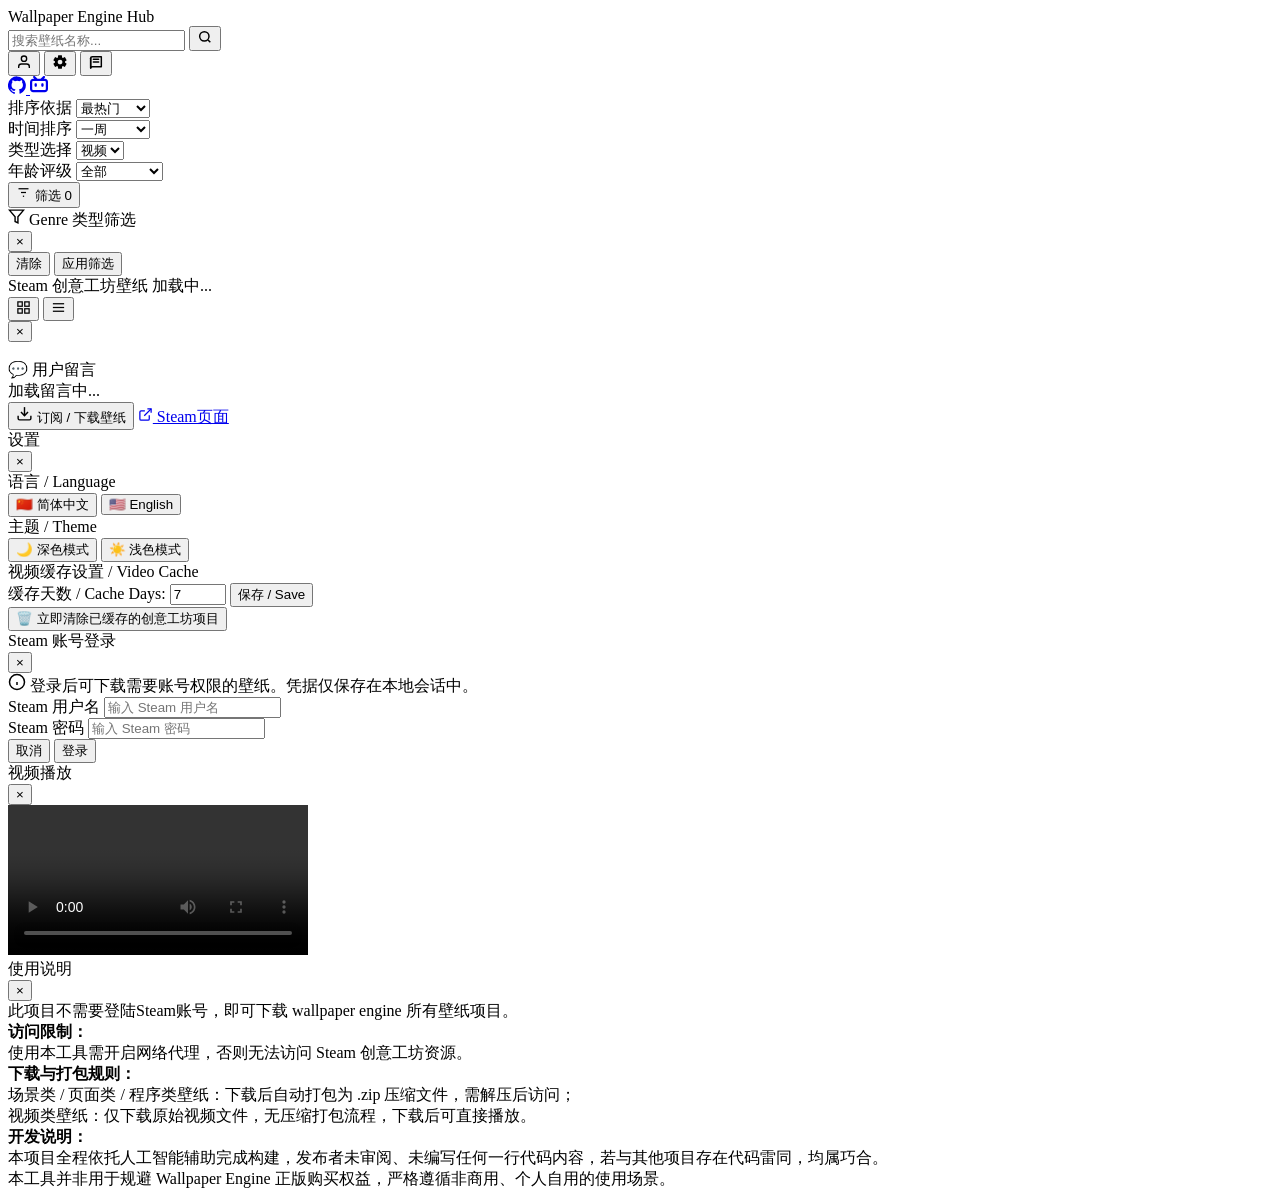
==== public/index.html @ 6db98c2f "更新个性化功能[在线播放视频、网页登录Steam、自动/手动清理缓存...]" ====
<!DOCTYPE html>
<html lang="zh-CN">
<head>
<meta charset="UTF-8">
<meta name="viewport" content="width=device-width, initial-scale=1.0">
<title>WE · Steam 壁纸工坊</title>
<link rel="stylesheet" href="/assets/css/app.css">
</head>
<body>

<header class="header">
  <div class="logo">Wallpaper Engine <span>Hub</span></div>
  <div class="search-wrap">
    <input class="search-input" type="text" id="searchInput" placeholder="搜索壁纸名称..." autocomplete="off">
    <button class="search-btn" id="searchBtn" title="搜索" aria-label="搜索">
      <svg width="16" height="16" viewBox="0 0 24 24" fill="none" stroke="currentColor" stroke-width="2.2" aria-hidden="true"><circle cx="11" cy="11" r="7"/><path d="M20 20l-3.5-3.5"/></svg>
    </button>
  </div>
  <div class="header-actions">
    <div class="actions-main">
      <button class="head-login-btn" id="loginBtn" title="Steam 登录" aria-label="Steam 登录">
        <svg width="16" height="16" viewBox="0 0 24 24" fill="none" stroke="currentColor" stroke-width="2" aria-hidden="true"><path d="M20 21v-2a4 4 0 0 0-4-4H8a4 4 0 0 0-4 4v2"/><circle cx="12" cy="7" r="4"/></svg>
      </button>
      <button class="head-settings-btn" id="settingsBtn" title="设置" aria-label="设置">
        <svg xmlns="http://www.w3.org/2000/svg" width="16" height="16" viewBox="0 0 24 24" aria-hidden="true"><path fill="currentColor" d="m9.25 22l-.4-3.2q-.325-.125-.612-.3t-.563-.375L4.7 19.375l-2.75-4.75l2.575-1.95Q4.5 12.5 4.5 12.338v-.675q0-.163.025-.338L1.95 9.375l2.75-4.75l2.975 1.25q.275-.2.575-.375t.6-.3l.4-3.2h5.5l.4 3.2q.325.125.613.3t.562.375l2.975-1.25l2.75 4.75l-2.575 1.95q.025.175.025.338v.674q0 .163-.05.338l2.575 1.95l-2.75 4.75l-2.95-1.25q-.275.2-.575.375t-.6.3l-.4 3.2zm2.8-6.5q1.45 0 2.475-1.025T15.55 12t-1.025-2.475T12.05 8.5q-1.475 0-2.488 1.025T8.55 12t1.013 2.475T12.05 15.5"/></svg>
      </button>
      <button class="head-help-btn" id="usageBtn" title="说明" aria-label="说明">
        <svg width="16" height="16" viewBox="0 0 24 24" fill="none" stroke="currentColor" stroke-width="2.2" stroke-linecap="round" stroke-linejoin="round" aria-hidden="true"><path d="M4 6.5A2.5 2.5 0 0 1 6.5 4H20v15H6.5A2.5 2.5 0 0 0 4 21z"/><path d="M4 6.5V21"/><path d="M8 8h8"/><path d="M8 12h8"/></svg>
      </button>
    </div>
    <span class="actions-divider" aria-hidden="true"></span>
    <div class="actions-social">
      <a class="head-icon-btn" href="https://github.com/0ran/wallpaper-engine-download-web" target="_blank" rel="noopener noreferrer" title="GitHub" aria-label="GitHub">
        <svg width="18" height="18" viewBox="0 0 24 24" fill="currentColor" aria-hidden="true"><path d="M12 .5A12 12 0 0 0 8.2 23.9c.6.1.8-.2.8-.6v-2.1c-3.3.7-4-1.4-4-1.4-.6-1.3-1.3-1.7-1.3-1.7-1.1-.8.1-.8.1-.8 1.2.1 1.9 1.2 1.9 1.2 1.1 1.9 2.9 1.3 3.6 1 .1-.8.4-1.3.8-1.6-2.6-.3-5.4-1.3-5.4-5.9 0-1.3.5-2.4 1.2-3.2-.1-.3-.5-1.5.1-3.1 0 0 1-.3 3.3 1.2a11.5 11.5 0 0 1 6 0c2.3-1.5 3.3-1.2 3.3-1.2.6 1.6.2 2.8.1 3.1.8.8 1.2 1.9 1.2 3.2 0 4.6-2.8 5.6-5.4 5.9.4.3.8 1 .8 2.1v3.1c0 .4.2.7.8.6A12 12 0 0 0 12 .5Z"/></svg>
      </a>
      <a class="head-icon-btn" href="https://space.bilibili.com/111174060" target="_blank" rel="noopener noreferrer" title="哔哩哔哩" aria-label="哔哩哔哩主页">
        <svg width="18" height="18" viewBox="0 0 512 512" fill="currentColor" aria-hidden="true"><path d="M488.6 104.1C505.3 122.2 513 143.8 511.9 169.8V372.2C511.5 398.6 502.7 420.3 485.4 437.3C468.2 454.3 446.3 463.2 419.9 464H92.02C65.57 463.2 43.81 454.2 26.74 436.8C9.682 419.4 .7667 396.5 0 368.2V169.8C.7667 143.8 9.682 122.2 26.74 104.1C43.81 87.75 65.57 78.77 92.02 78H121.4L96.05 52.19C90.3 46.46 87.42 39.19 87.42 30.4C87.42 21.6 90.3 14.34 96.05 8.603C101.8 2.868 109.1 0 117.9 0C126.7 0 134 2.868 139.8 8.603L213.1 78H301.1L375.6 8.603C381.7 2.868 389.2 0 398 0C406.8 0 414.1 2.868 419.9 8.603C425.6 14.34 428.5 21.6 428.5 30.4C428.5 39.19 425.6 46.46 419.9 52.19L394.6 78L423.9 78C450.3 78.77 471.9 87.75 488.6 104.1H488.6zM449.8 173.8C449.4 164.2 446.1 156.4 439.1 150.3C433.9 144.2 425.1 140.9 416.4 140.5H96.05C86.46 140.9 78.6 144.2 72.47 150.3C66.33 156.4 63.07 164.2 62.69 173.8V368.2C62.69 377.4 65.95 385.2 72.47 391.7C78.99 398.2 86.85 401.5 96.05 401.5H416.4C425.6 401.5 433.4 398.2 439.7 391.7C446 385.2 449.4 377.4 449.8 368.2L449.8 173.8zM185.5 216.5C191.8 222.8 195.2 230.6 195.6 239.7V273C195.2 282.2 191.9 289.9 185.8 296.2C179.6 302.5 171.8 305.7 162.2 305.7C152.6 305.7 144.7 302.5 138.6 296.2C132.5 289.9 129.2 282.2 128.8 273V239.7C129.2 230.6 132.6 222.8 138.9 216.5C145.2 210.2 152.1 206.9 162.2 206.5C171.4 206.9 179.2 210.2 185.5 216.5H185.5zM377 216.5C383.3 222.8 386.7 230.6 387.1 239.7V273C386.7 282.2 383.4 289.9 377.3 296.2C371.2 302.5 363.3 305.7 353.7 305.7C344.1 305.7 336.3 302.5 330.1 296.2C323.1 289.9 320.7 282.2 320.4 273V239.7C320.7 230.6 324.1 222.8 330.4 216.5C336.7 210.2 344.5 206.9 353.7 206.5C362.9 206.9 370.7 210.2 377 216.5H377z"/></svg>
      </a>
    </div>
  </div>
</header>

<!-- Filter Bar -->
<div class="filter-bar">
  <div class="fg" id="sortGrp">
    <span class="fl">排序依据</span>
    <select class="sel" id="sortSel">
      <option value="trend">最热门</option>
      <option value="mostrecent">最新</option>
      <option value="lastupdated">最后更新</option>
      <option value="totaluniquesubscribers">最多订阅</option>
    </select>
  </div>
  <!-- 时间：仅最热门时显示 -->
  <div class="fg" id="daysGrp">
    <span class="fl">时间排序</span>
    <select class="sel" id="daysSel">
      <option value="1">今天</option>
      <option value="7" selected>一周</option>
      <option value="30">一个月</option>
      <option value="90">三个月</option>
      <option value="180">半年</option>
      <option value="365">一年</option>
      <option value="0">有史以来</option>
    </select>
  </div>
  <div class="fdiv"></div>
  <div class="fg" id="typeGrp">
    <span class="fl">类型选择</span>
    <select class="sel" id="typeSel">
      <option value="">全部</option>
      <option value="Scene">场景</option>
      <option value="Video" selected>视频</option>
      <option value="Web">网站</option>
      <option value="Application">应用</option>
    </select>
  </div>
  <div class="fg" id="ratingGrp">
    <span class="fl">年龄评级</span>
    <select class="sel" id="ratingSel">
      <option value="">全部</option>
      <option value="Everyone">大众级</option>
      <option value="Questionable">家长指导级</option>
      <option value="Mature">限制成人级</option>
    </select>
  </div>
  <button class="filter-btn" id="filterBtn" onclick="openSB()">
    <svg width="15" height="15" viewBox="0 0 24 24" fill="none" stroke="currentColor" stroke-width="2"><line x1="4" y1="6" x2="20" y2="6"/><line x1="8" y1="12" x2="16" y2="12"/><line x1="11" y1="18" x2="13" y2="18"/></svg>
    筛选 <span class="badge" id="fbadge">0</span>
  </button>
</div>

<!-- Sidebar -->
<div class="sb-ov" id="sbOv" onclick="closeSB()"></div>
<aside class="sidebar" id="sb">
  <div class="sb-head">
    <div class="sb-title">
      <svg width="17" height="17" viewBox="0 0 24 24" fill="none" stroke="currentColor" stroke-width="2"><polygon points="22 3 2 3 10 12.46 10 19 14 21 14 12.46 22 3"/></svg>
      Genre 类型筛选
    </div>
    <button class="xbtn" onclick="closeSB()">×</button>
  </div>
  <div class="sb-body">
    <div class="sb-sec">
      <div class="genre-grid" id="genreGrid"></div>
    </div>
  </div>
  <div class="sb-foot">
    <button class="btn-s" id="genreToggleBtn" onclick="toggleGenresAll()">清除</button>
    <button class="btn-p" onclick="applyFilters()">应用筛选</button>
  </div>
</aside>

<!-- Main -->
<main class="main">
  <div class="sec-head">
    <div class="sec-info">
      <span class="sec-title">Steam 创意工坊壁纸</span>
      <span class="res-count" id="resCnt">加载中...</span>
    </div>
    <div class="view-tog">
      <button class="vbtn active" id="vgrid" onclick="setView('grid')" title="网格">
        <svg width="15" height="15" viewBox="0 0 24 24" fill="none" stroke="currentColor" stroke-width="2"><rect x="3" y="3" width="7" height="7"/><rect x="14" y="3" width="7" height="7"/><rect x="3" y="14" width="7" height="7"/><rect x="14" y="14" width="7" height="7"/></svg>
      </button>
      <button class="vbtn" id="vlist" onclick="setView('list')" title="列表">
        <svg width="15" height="15" viewBox="0 0 24 24" fill="none" stroke="currentColor" stroke-width="2"><line x1="3" y1="6" x2="21" y2="6"/><line x1="3" y1="12" x2="21" y2="12"/><line x1="3" y1="18" x2="21" y2="18"/></svg>
      </button>
    </div>
  </div>
  <div id="wcon"></div>
  <div id="pgn" class="pagination"></div>
</main>

<!-- Modal -->
<div class="modal-ov" id="mOv" onclick="mOvClick(event)">
  <div class="modal">
    <div class="modal-head">
      <div>
        <div class="modal-title" id="mTitle"></div>
        <div class="modal-sub" id="mSub"></div>
      </div>
      <button class="xbtn" onclick="closeModal()">×</button>
    </div>
    <div class="modal-body">
      <img class="modal-img" id="mImg" src="" alt="">
      <div class="mstats" id="mStats"></div>
      <div class="modal-desc" id="mDesc"></div>
      <div class="modal-tags" id="mTags"></div>
      <div class="cmt-sec">
        <div class="cmt-title">💬 用户留言</div>
        <div class="cmt-list" id="mCmts">
          <div class="cmt-spin"><div class="spinner-sm"></div>加载留言中...</div>
        </div>
      </div>
    </div>
    <div class="modal-foot">
      <button class="modal-play-btn" id="mPlayBtn" style="display:none;" onclick="playVideo()">
        <svg width="17" height="17" viewBox="0 0 24 24" fill="none" stroke="currentColor" stroke-width="2"><polygon points="5 3 19 12 5 21 5 3"/></svg>
        在线播放视频
      </button>
      <button class="modal-sub-btn" id="mSubBtn">
        <svg width="17" height="17" viewBox="0 0 24 24" fill="none" stroke="currentColor" stroke-width="2"><path d="M21 15v4a2 2 0 0 1-2 2H5a2 2 0 0 1-2-2v-4"/><polyline points="7 10 12 15 17 10"/><line x1="12" y1="15" x2="12" y2="3"/></svg>
        订阅 / 下载壁纸
      </button>
      <a class="steam-link" id="mSteam" href="#" target="_blank">
        <svg width="15" height="15" viewBox="0 0 24 24" fill="none" stroke="currentColor" stroke-width="2"><path d="M18 13v6a2 2 0 0 1-2 2H5a2 2 0 0 1-2-2V8a2 2 0 0 1 2-2h6"/><polyline points="15 3 21 3 21 9"/><line x1="10" y1="14" x2="21" y2="3"/></svg>
        Steam页面
      </a>
    </div>
  </div>
</div>

<div class="toast-wrap" id="toasts"></div>

<!-- Settings Modal -->
<div class="settings-modal-ov" id="settingsModalOv" onclick="settingsModalOvClick(event)">
  <div class="settings-modal">
    <div class="settings-modal-head">
      <div class="settings-modal-title">设置</div>
      <button class="xbtn" onclick="closeSettingsModal()">×</button>
    </div>
    <div class="settings-modal-body">
      <div class="settings-section">
        <div class="settings-section-title">语言 / Language</div>
        <div class="settings-options">
          <button class="settings-option" id="langZh" onclick="switchLanguage('zh')">
            <span class="settings-option-icon">🇨🇳</span>
            <span class="settings-option-text">简体中文</span>
            <span class="settings-option-check" style="display:none;">✓</span>
          </button>
          <button class="settings-option" id="langEn" onclick="switchLanguage('en')">
            <span class="settings-option-icon">🇺🇸</span>
            <span class="settings-option-text">English</span>
            <span class="settings-option-check" style="display:none;">✓</span>
          </button>
        </div>
      </div>
      <div class="settings-section">
        <div class="settings-section-title">主题 / Theme</div>
        <div class="settings-options">
          <button class="settings-option" id="themeDark" onclick="applyTheme('dark')">
            <span class="settings-option-icon">🌙</span>
            <span class="settings-option-text">深色模式</span>
            <span class="settings-option-check" style="display:none;">✓</span>
          </button>
          <button class="settings-option" id="themeLight" onclick="applyTheme('light')">
            <span class="settings-option-icon">☀️</span>
            <span class="settings-option-text">浅色模式</span>
            <span class="settings-option-check" style="display:none;">✓</span>
          </button>
        </div>
      </div>
      <div class="settings-section">
        <div class="settings-section-title">视频缓存设置 / Video Cache</div>
        <div class="settings-options">
          <div class="settings-input-group">
            <label for="cacheDaysInput">缓存天数 / Cache Days:</label>
            <input type="number" id="cacheDaysInput" min="1" max="365" value="7" class="settings-input">
            <button class="settings-save-btn" onclick="saveCacheSettings()">保存 / Save</button>
          </div>
          <button class="settings-option settings-danger" onclick="clearVideoCache()">
            <span class="settings-option-icon">🗑️</span>
            <span class="settings-option-text">立即清除已缓存的创意工坊项目</span>
          </button>
        </div>
      </div>
    </div>
  </div>
</div>

<!-- Steam Login Modal -->
<div class="login-modal-ov" id="loginModalOv" onclick="loginModalOvClick(event)">
  <div class="login-modal">
    <div class="login-modal-head">
      <div class="login-modal-title">Steam 账号登录</div>
      <button class="xbtn" onclick="closeLoginModal()">×</button>
    </div>
    <div class="login-modal-body">
      <div class="login-info">
        <svg width="18" height="18" viewBox="0 0 24 24" fill="none" stroke="currentColor" stroke-width="2"><circle cx="12" cy="12" r="10"/><path d="M12 16v-4M12 8h.01"/></svg>
        <span>登录后可下载需要账号权限的壁纸。凭据仅保存在本地会话中。</span>
      </div>
      <div class="login-form">
        <div class="form-group">
          <label for="steamUsername">Steam 用户名</label>
          <input type="text" id="steamUsername" class="form-input" placeholder="输入 Steam 用户名" autocomplete="username">
        </div>
        <div class="form-group">
          <label for="steamPassword">Steam 密码</label>
          <input type="password" id="steamPassword" class="form-input" placeholder="输入 Steam 密码" autocomplete="current-password">
        </div>
        <div class="form-group" id="steamGuardGroup" style="display:none;">
          <label for="steamGuardCode">Steam Guard 验证码</label>
          <input type="text" id="steamGuardCode" class="form-input" placeholder="输入 Steam Guard 验证码" autocomplete="one-time-code">
          <div class="form-hint">请检查邮箱或 Steam 手机应用获取验证码</div>
        </div>
      </div>
    </div>
    <div class="login-modal-foot">
      <button class="btn-s" onclick="closeLoginModal()">取消</button>
      <button class="btn-p" id="loginSubmitBtn" onclick="submitSteamLogin()">登录</button>
    </div>
  </div>
</div>

<!-- Video Player Modal -->
<div class="video-modal-ov" id="videoModalOv" onclick="videoModalOvClick(event)">
  <div class="video-modal">
    <div class="video-modal-head">
      <div class="video-modal-title" id="videoTitle">视频播放</div>
      <button class="xbtn" onclick="closeVideoModal()">×</button>
    </div>
    <div class="video-modal-body">
      <video id="videoPlayer" class="video-player" controls preload="metadata">
        您的浏览器不支持视频播放。
      </video>
    </div>
  </div>
</div>

<div class="usage-ov" id="usageOv" onclick="usageOvClick(event)">
  <div class="usage-card">
    <div class="usage-head">
      <div class="usage-title">使用说明</div>
      <button class="usage-close" onclick="closeUsage()">×</button>
    </div>
    <div class="usage-body">
      <div class="usage-topic">
        <div class="usage-topic-text">此项目不需要登陆Steam账号，即可下载 wallpaper engine 所有壁纸项目。</div>
      </div>
      <div class="usage-item limit"><b>访问限制：</b><br>使用本工具需开启网络代理，否则无法访问 Steam 创意工坊资源。</div>
      <div class="usage-item pack"><b>下载与打包规则：</b><br>场景类 / 页面类 / 程序类壁纸：下载后自动打包为 .zip 压缩文件，需解压后访问；<br>视频类壁纸：仅下载原始视频文件，无压缩打包流程，下载后可直接播放。</div>
      <div class="usage-item dev"><b>开发说明：</b><br>本项目全程依托人工智能辅助完成构建，发布者未审阅、未编写任何一行代码内容，若与其他项目存在代码雷同，均属巧合。</div>
      <div class="usage-note">本工具并非用于规避 Wallpaper Engine 正版购买权益，严格遵循非商用、个人自用的使用场景。</div>
    </div>
  </div>
</div>

<footer class="site-disclaimer" hidden>
  <div class="disclaimer-inner" id="siteDisclaimerText">免责声明：本项目在人工智能辅助下完成开发与整理，发布者未逐行人工审阅或手写核心代码；若与其他项目存在相似实现，可能属于技术方案趋同。项目仅供学习交流，请勿用于商业用途或侵权场景。</div>
</footer>

<script src="/assets/js/app.js"></script>
</body>
</html>
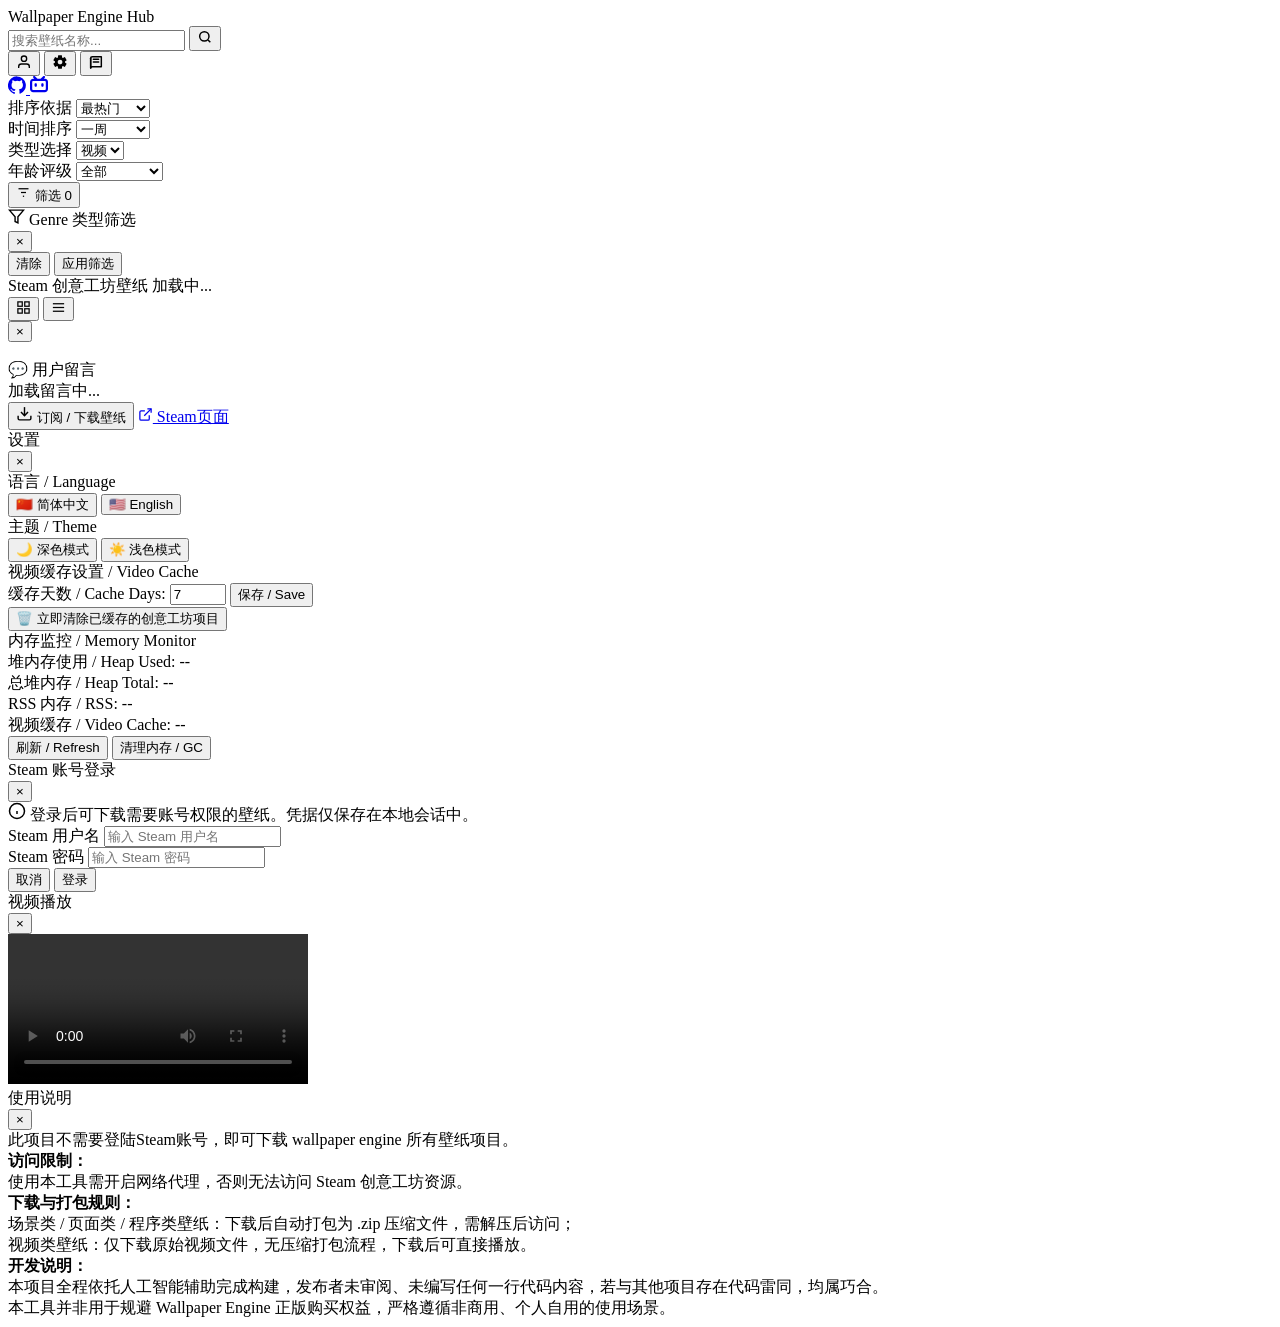
==== commit d1628d08: "优化内存占用、设置新增内存详情查看" ====
--- a/public/index.html
+++ b/public/index.html
@@ -224,6 +224,33 @@
           </button>
         </div>
       </div>
+      <div class="settings-section">
+        <div class="settings-section-title">内存监控 / Memory Monitor</div>
+        <div class="settings-options">
+          <div class="memory-status" id="memoryStatus">
+            <div class="memory-item">
+              <span class="memory-label">堆内存使用 / Heap Used:</span>
+              <span class="memory-value" id="heapUsed">--</span>
+            </div>
+            <div class="memory-item">
+              <span class="memory-label">总堆内存 / Heap Total:</span>
+              <span class="memory-value" id="heapTotal">--</span>
+            </div>
+            <div class="memory-item">
+              <span class="memory-label">RSS 内存 / RSS:</span>
+              <span class="memory-value" id="rssMemory">--</span>
+            </div>
+            <div class="memory-item">
+              <span class="memory-label">视频缓存 / Video Cache:</span>
+              <span class="memory-value" id="videoCacheCount">--</span>
+            </div>
+          </div>
+          <div class="memory-actions">
+            <button class="settings-save-btn" onclick="refreshMemoryStatus()">刷新 / Refresh</button>
+            <button class="settings-save-btn" onclick="triggerGarbageCollection()">清理内存 / GC</button>
+          </div>
+        </div>
+      </div>
     </div>
   </div>
 </div>
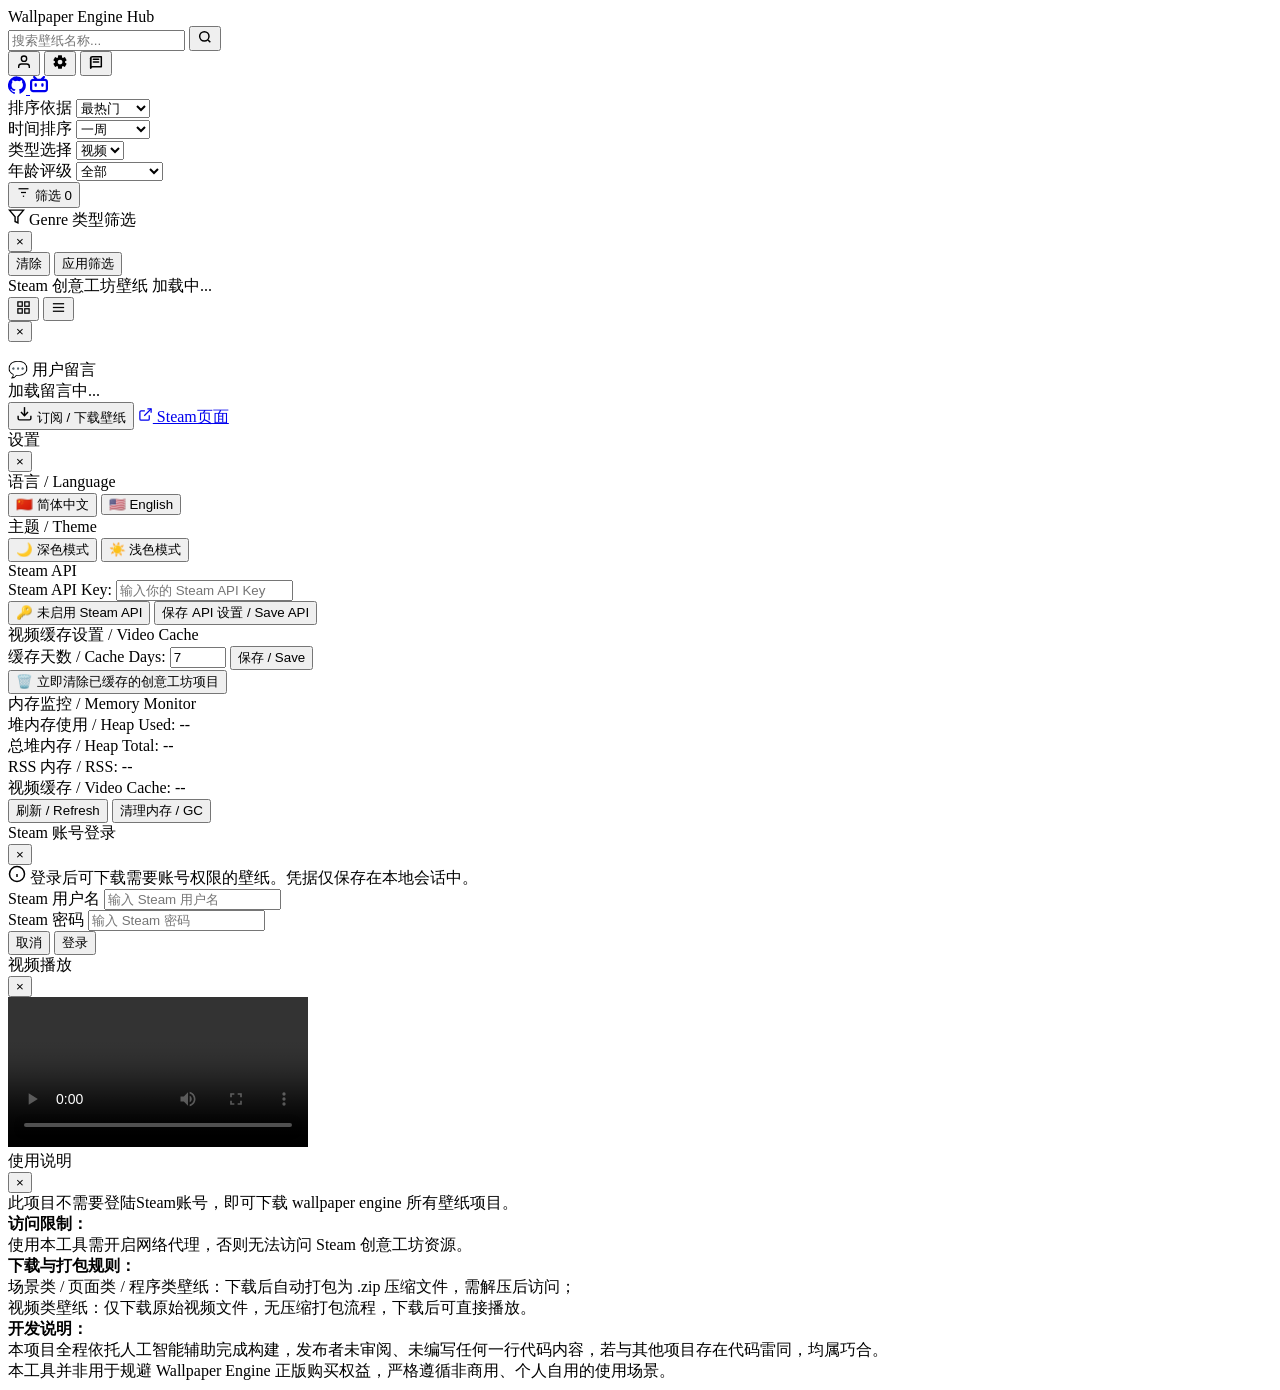
==== commit ebf03f4d: "更新SteamAPI支持，输入后可获取到完整Wallpaper列表" ====
--- a/public/index.html
+++ b/public/index.html
@@ -208,6 +208,21 @@
             <span class="settings-option-text">浅色模式</span>
             <span class="settings-option-check" style="display:none;">✓</span>
           </button>
+        </div>
+      </div>
+      <div class="settings-section">
+        <div class="settings-section-title">Steam API</div>
+        <div class="settings-options">
+          <div class="settings-input-group">
+            <label for="steamApiKeyInput">Steam API Key:</label>
+            <input type="password" id="steamApiKeyInput" class="settings-input" placeholder="输入你的 Steam API Key">
+          </div>
+          <button class="settings-option" id="steamApiToggle" onclick="toggleSteamApi()">
+            <span class="settings-option-icon">🔑</span>
+            <span class="settings-option-text" id="steamApiToggleText">未启用 Steam API</span>
+            <span class="settings-option-check" id="steamApiToggleCheck" style="display:none;">✓</span>
+          </button>
+          <button class="settings-save-btn" onclick="saveCacheSettings()">保存 API 设置 / Save API</button>
         </div>
       </div>
       <div class="settings-section">
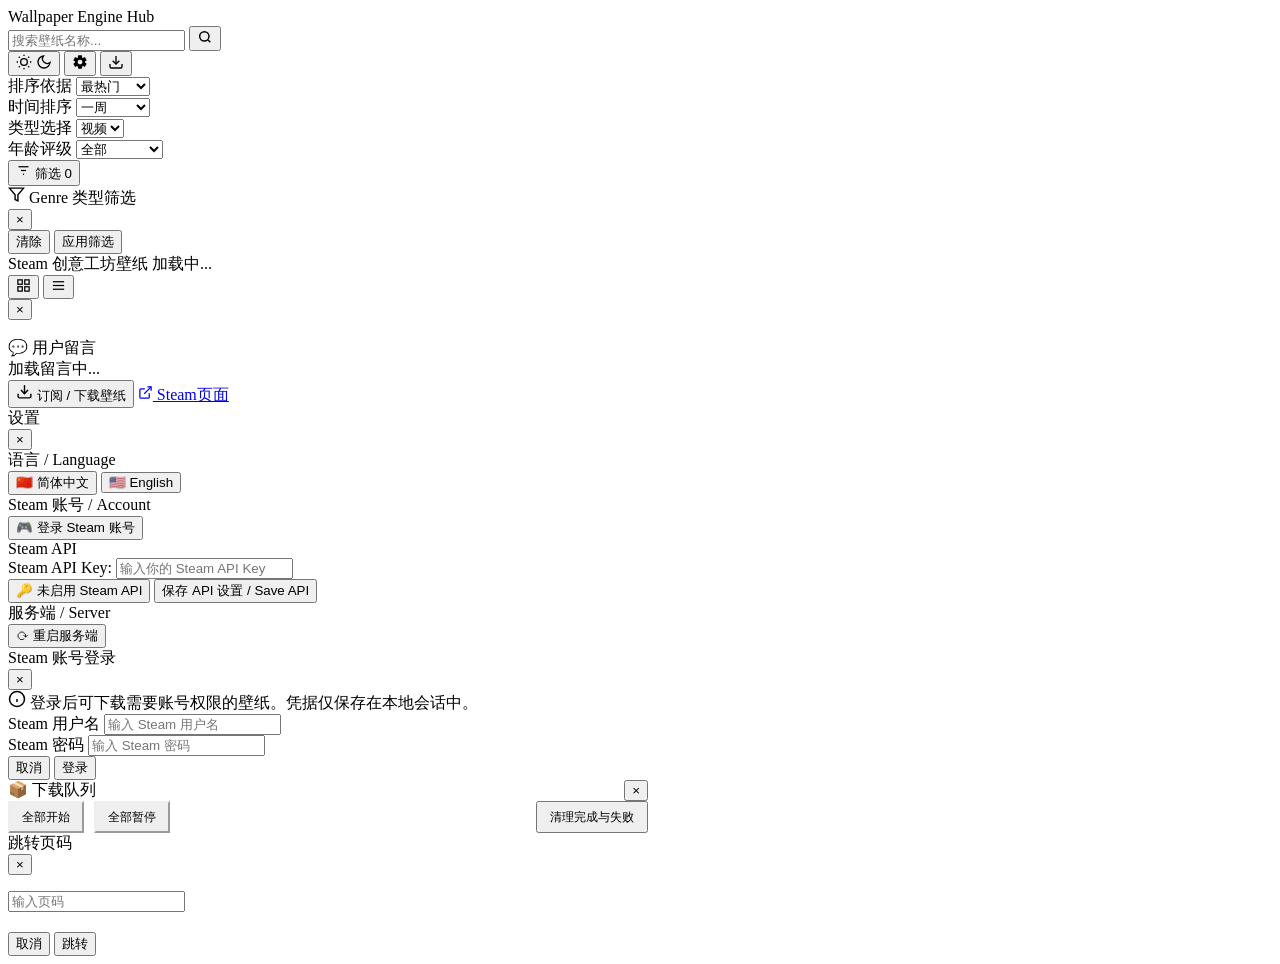
==== commit 77b2b5f7: "更新功能、代码，以TulpaMavis/wallpaper-engine-download-web为基础二改功能，与先前版本不一致" ====
--- a/public/index.html
+++ b/public/index.html
@@ -1,4 +1,4 @@
-<!DOCTYPE html>
+﻿<!DOCTYPE html>
 <html lang="zh-CN">
 <head>
 <meta charset="UTF-8">
@@ -18,24 +18,17 @@
   </div>
   <div class="header-actions">
     <div class="actions-main">
-      <button class="head-login-btn" id="loginBtn" title="Steam 登录" aria-label="Steam 登录">
-        <svg width="16" height="16" viewBox="0 0 24 24" fill="none" stroke="currentColor" stroke-width="2" aria-hidden="true"><path d="M20 21v-2a4 4 0 0 0-4-4H8a4 4 0 0 0-4 4v2"/><circle cx="12" cy="7" r="4"/></svg>
+      <button class="head-theme-btn" id="themeBtn" title="切换主题" aria-label="切换主题" onclick="toggleTheme()">
+        <svg class="theme-icon sun" width="16" height="16" viewBox="0 0 24 24" fill="none" stroke="currentColor" stroke-width="2"><circle cx="12" cy="12" r="5"/><line x1="12" y1="1" x2="12" y2="3"/><line x1="12" y1="21" x2="12" y2="23"/><line x1="4.22" y1="4.22" x2="5.64" y2="5.64"/><line x1="18.36" y1="18.36" x2="19.78" y2="19.78"/><line x1="1" y1="12" x2="3" y2="12"/><line x1="21" y1="12" x2="23" y2="12"/><line x1="4.22" y1="19.78" x2="5.64" y2="18.36"/><line x1="18.36" y1="5.64" x2="19.78" y2="4.22"/></svg>
+        <svg class="theme-icon moon" width="16" height="16" viewBox="0 0 24 24" fill="none" stroke="currentColor" stroke-width="2"><path d="M21 12.79A9 9 0 1 1 11.21 3 7 7 0 0 0 21 12.79z"/></svg>
       </button>
       <button class="head-settings-btn" id="settingsBtn" title="设置" aria-label="设置">
         <svg xmlns="http://www.w3.org/2000/svg" width="16" height="16" viewBox="0 0 24 24" aria-hidden="true"><path fill="currentColor" d="m9.25 22l-.4-3.2q-.325-.125-.612-.3t-.563-.375L4.7 19.375l-2.75-4.75l2.575-1.95Q4.5 12.5 4.5 12.338v-.675q0-.163.025-.338L1.95 9.375l2.75-4.75l2.975 1.25q.275-.2.575-.375t.6-.3l.4-3.2h5.5l.4 3.2q.325.125.613.3t.562.375l2.975-1.25l2.75 4.75l-2.575 1.95q.025.175.025.338v.674q0 .163-.05.338l2.575 1.95l-2.75 4.75l-2.95-1.25q-.275.2-.575.375t-.6.3l-.4 3.2zm2.8-6.5q1.45 0 2.475-1.025T15.55 12t-1.025-2.475T12.05 8.5q-1.475 0-2.488 1.025T8.55 12t1.013 2.475T12.05 15.5"/></svg>
       </button>
-      <button class="head-help-btn" id="usageBtn" title="说明" aria-label="说明">
-        <svg width="16" height="16" viewBox="0 0 24 24" fill="none" stroke="currentColor" stroke-width="2.2" stroke-linecap="round" stroke-linejoin="round" aria-hidden="true"><path d="M4 6.5A2.5 2.5 0 0 1 6.5 4H20v15H6.5A2.5 2.5 0 0 0 4 21z"/><path d="M4 6.5V21"/><path d="M8 8h8"/><path d="M8 12h8"/></svg>
-      </button>
-    </div>
-    <span class="actions-divider" aria-hidden="true"></span>
-    <div class="actions-social">
-      <a class="head-icon-btn" href="https://github.com/0ran/wallpaper-engine-download-web" target="_blank" rel="noopener noreferrer" title="GitHub" aria-label="GitHub">
-        <svg width="18" height="18" viewBox="0 0 24 24" fill="currentColor" aria-hidden="true"><path d="M12 .5A12 12 0 0 0 8.2 23.9c.6.1.8-.2.8-.6v-2.1c-3.3.7-4-1.4-4-1.4-.6-1.3-1.3-1.7-1.3-1.7-1.1-.8.1-.8.1-.8 1.2.1 1.9 1.2 1.9 1.2 1.1 1.9 2.9 1.3 3.6 1 .1-.8.4-1.3.8-1.6-2.6-.3-5.4-1.3-5.4-5.9 0-1.3.5-2.4 1.2-3.2-.1-.3-.5-1.5.1-3.1 0 0 1-.3 3.3 1.2a11.5 11.5 0 0 1 6 0c2.3-1.5 3.3-1.2 3.3-1.2.6 1.6.2 2.8.1 3.1.8.8 1.2 1.9 1.2 3.2 0 4.6-2.8 5.6-5.4 5.9.4.3.8 1 .8 2.1v3.1c0 .4.2.7.8.6A12 12 0 0 0 12 .5Z"/></svg>
-      </a>
-      <a class="head-icon-btn" href="https://space.bilibili.com/111174060" target="_blank" rel="noopener noreferrer" title="哔哩哔哩" aria-label="哔哩哔哩主页">
-        <svg width="18" height="18" viewBox="0 0 512 512" fill="currentColor" aria-hidden="true"><path d="M488.6 104.1C505.3 122.2 513 143.8 511.9 169.8V372.2C511.5 398.6 502.7 420.3 485.4 437.3C468.2 454.3 446.3 463.2 419.9 464H92.02C65.57 463.2 43.81 454.2 26.74 436.8C9.682 419.4 .7667 396.5 0 368.2V169.8C.7667 143.8 9.682 122.2 26.74 104.1C43.81 87.75 65.57 78.77 92.02 78H121.4L96.05 52.19C90.3 46.46 87.42 39.19 87.42 30.4C87.42 21.6 90.3 14.34 96.05 8.603C101.8 2.868 109.1 0 117.9 0C126.7 0 134 2.868 139.8 8.603L213.1 78H301.1L375.6 8.603C381.7 2.868 389.2 0 398 0C406.8 0 414.1 2.868 419.9 8.603C425.6 14.34 428.5 21.6 428.5 30.4C428.5 39.19 425.6 46.46 419.9 52.19L394.6 78L423.9 78C450.3 78.77 471.9 87.75 488.6 104.1H488.6zM449.8 173.8C449.4 164.2 446.1 156.4 439.1 150.3C433.9 144.2 425.1 140.9 416.4 140.5H96.05C86.46 140.9 78.6 144.2 72.47 150.3C66.33 156.4 63.07 164.2 62.69 173.8V368.2C62.69 377.4 65.95 385.2 72.47 391.7C78.99 398.2 86.85 401.5 96.05 401.5H416.4C425.6 401.5 433.4 398.2 439.7 391.7C446 385.2 449.4 377.4 449.8 368.2L449.8 173.8zM185.5 216.5C191.8 222.8 195.2 230.6 195.6 239.7V273C195.2 282.2 191.9 289.9 185.8 296.2C179.6 302.5 171.8 305.7 162.2 305.7C152.6 305.7 144.7 302.5 138.6 296.2C132.5 289.9 129.2 282.2 128.8 273V239.7C129.2 230.6 132.6 222.8 138.9 216.5C145.2 210.2 152.1 206.9 162.2 206.5C171.4 206.9 179.2 210.2 185.5 216.5H185.5zM377 216.5C383.3 222.8 386.7 230.6 387.1 239.7V273C386.7 282.2 383.4 289.9 377.3 296.2C371.2 302.5 363.3 305.7 353.7 305.7C344.1 305.7 336.3 302.5 330.1 296.2C323.1 289.9 320.7 282.2 320.4 273V239.7C320.7 230.6 324.1 222.8 330.4 216.5C336.7 210.2 344.5 206.9 353.7 206.5C362.9 206.9 370.7 210.2 377 216.5H377z"/></svg>
-      </a>
+      <button class="head-settings-btn" id="queueBtn" style="position:relative;" title="下载队列" aria-label="下载队列">
+        <svg width="16" height="16" viewBox="0 0 24 24" fill="none" stroke="currentColor" stroke-width="2"><path d="M21 15v4a2 2 0 0 1-2 2H5a2 2 0 0 1-2-2v-4"/><polyline points="7 10 12 15 17 10"/><line x1="12" y1="15" x2="12" y2="3"/></svg>
+        <span id="queueBadge" class="badge" style="display:none; position:absolute; top:-5px; right:-5px; background:var(--danger)">0</span>
+      </button>
     </div>
   </div>
 </header>
@@ -46,8 +39,8 @@
     <span class="fl">排序依据</span>
     <select class="sel" id="sortSel">
       <option value="trend">最热门</option>
-      <option value="mostrecent">最新</option>
-      <option value="lastupdated">最后更新</option>
+      <option value="mostrecent">最近</option>
+      <option value="mostvotes">最多投票</option>
       <option value="totaluniquesubscribers">最多订阅</option>
     </select>
   </div>
@@ -154,9 +147,17 @@
       </div>
     </div>
     <div class="modal-foot">
-      <button class="modal-play-btn" id="mPlayBtn" style="display:none;" onclick="playVideo()">
+      <button class="modal-sub-btn" id="mPlayBtn" style="display:none;">
         <svg width="17" height="17" viewBox="0 0 24 24" fill="none" stroke="currentColor" stroke-width="2"><polygon points="5 3 19 12 5 21 5 3"/></svg>
-        在线播放视频
+        播放视频
+      </button>
+      <button class="modal-sub-btn" id="mWatchLaterBtn" style="display:none;">
+        <svg width="17" height="17" viewBox="0 0 24 24" fill="none" stroke="currentColor" stroke-width="2"><circle cx="12" cy="12" r="10"/><polyline points="12 6 12 12 16 14"/></svg>
+        稍后再看
+      </button>
+      <button class="modal-sub-btn" id="mBgDownloadBtn" style="display:none;">
+        <svg width="17" height="17" viewBox="0 0 24 24" fill="none" stroke="currentColor" stroke-width="2"><path d="M21 15v4a2 2 0 0 1-2 2H5a2 2 0 0 1-2-2v-4"/><polyline points="7 10 12 15 17 10"/><line x1="12" y1="15" x2="12" y2="3"/></svg>
+        添加到后台下载
       </button>
       <button class="modal-sub-btn" id="mSubBtn">
         <svg width="17" height="17" viewBox="0 0 24 24" fill="none" stroke="currentColor" stroke-width="2"><path d="M21 15v4a2 2 0 0 1-2 2H5a2 2 0 0 1-2-2v-4"/><polyline points="7 10 12 15 17 10"/><line x1="12" y1="15" x2="12" y2="3"/></svg>
@@ -196,17 +197,11 @@
         </div>
       </div>
       <div class="settings-section">
-        <div class="settings-section-title">主题 / Theme</div>
+        <div class="settings-section-title">Steam 账号 / Account</div>
         <div class="settings-options">
-          <button class="settings-option" id="themeDark" onclick="applyTheme('dark')">
-            <span class="settings-option-icon">🌙</span>
-            <span class="settings-option-text">深色模式</span>
-            <span class="settings-option-check" style="display:none;">✓</span>
-          </button>
-          <button class="settings-option" id="themeLight" onclick="applyTheme('light')">
-            <span class="settings-option-icon">☀️</span>
-            <span class="settings-option-text">浅色模式</span>
-            <span class="settings-option-check" style="display:none;">✓</span>
+          <button class="settings-option" id="settingsLoginBtn" onclick="openLoginModal()">
+            <span class="settings-option-icon">🎮</span>
+            <span class="settings-option-text" id="settingsLoginText">登录 Steam 账号</span>
           </button>
         </div>
       </div>
@@ -225,45 +220,13 @@
           <button class="settings-save-btn" onclick="saveCacheSettings()">保存 API 设置 / Save API</button>
         </div>
       </div>
-      <div class="settings-section">
-        <div class="settings-section-title">视频缓存设置 / Video Cache</div>
+      <div class="settings-section" id="serverSettingsSection">
+        <div class="settings-section-title">服务端 / Server</div>
         <div class="settings-options">
-          <div class="settings-input-group">
-            <label for="cacheDaysInput">缓存天数 / Cache Days:</label>
-            <input type="number" id="cacheDaysInput" min="1" max="365" value="7" class="settings-input">
-            <button class="settings-save-btn" onclick="saveCacheSettings()">保存 / Save</button>
-          </div>
-          <button class="settings-option settings-danger" onclick="clearVideoCache()">
-            <span class="settings-option-icon">🗑️</span>
-            <span class="settings-option-text">立即清除已缓存的创意工坊项目</span>
-          </button>
-        </div>
-      </div>
-      <div class="settings-section">
-        <div class="settings-section-title">内存监控 / Memory Monitor</div>
-        <div class="settings-options">
-          <div class="memory-status" id="memoryStatus">
-            <div class="memory-item">
-              <span class="memory-label">堆内存使用 / Heap Used:</span>
-              <span class="memory-value" id="heapUsed">--</span>
-            </div>
-            <div class="memory-item">
-              <span class="memory-label">总堆内存 / Heap Total:</span>
-              <span class="memory-value" id="heapTotal">--</span>
-            </div>
-            <div class="memory-item">
-              <span class="memory-label">RSS 内存 / RSS:</span>
-              <span class="memory-value" id="rssMemory">--</span>
-            </div>
-            <div class="memory-item">
-              <span class="memory-label">视频缓存 / Video Cache:</span>
-              <span class="memory-value" id="videoCacheCount">--</span>
-            </div>
-          </div>
-          <div class="memory-actions">
-            <button class="settings-save-btn" onclick="refreshMemoryStatus()">刷新 / Refresh</button>
-            <button class="settings-save-btn" onclick="triggerGarbageCollection()">清理内存 / GC</button>
-          </div>
+          <button class="settings-option settings-danger" id="restartServerBtn" onclick="restartServer()">
+            <span class="settings-option-icon">⟳</span>
+            <span class="settings-option-text" id="restartServerText">重启服务端</span>
+          </button>
         </div>
       </div>
     </div>
@@ -305,43 +268,50 @@
   </div>
 </div>
 
-<!-- Video Player Modal -->
-<div class="video-modal-ov" id="videoModalOv" onclick="videoModalOvClick(event)">
-  <div class="video-modal">
-    <div class="video-modal-head">
-      <div class="video-modal-title" id="videoTitle">视频播放</div>
-      <button class="xbtn" onclick="closeVideoModal()">×</button>
-    </div>
-    <div class="video-modal-body">
-      <video id="videoPlayer" class="video-player" controls preload="metadata">
-        您的浏览器不支持视频播放。
-      </video>
-    </div>
-  </div>
-</div>
-
-<div class="usage-ov" id="usageOv" onclick="usageOvClick(event)">
-  <div class="usage-card">
-    <div class="usage-head">
-      <div class="usage-title">使用说明</div>
-      <button class="usage-close" onclick="closeUsage()">×</button>
-    </div>
-    <div class="usage-body">
-      <div class="usage-topic">
-        <div class="usage-topic-text">此项目不需要登陆Steam账号，即可下载 wallpaper engine 所有壁纸项目。</div>
-      </div>
-      <div class="usage-item limit"><b>访问限制：</b><br>使用本工具需开启网络代理，否则无法访问 Steam 创意工坊资源。</div>
-      <div class="usage-item pack"><b>下载与打包规则：</b><br>场景类 / 页面类 / 程序类壁纸：下载后自动打包为 .zip 压缩文件，需解压后访问；<br>视频类壁纸：仅下载原始视频文件，无压缩打包流程，下载后可直接播放。</div>
-      <div class="usage-item dev"><b>开发说明：</b><br>本项目全程依托人工智能辅助完成构建，发布者未审阅、未编写任何一行代码内容，若与其他项目存在代码雷同，均属巧合。</div>
-      <div class="usage-note">本工具并非用于规避 Wallpaper Engine 正版购买权益，严格遵循非商用、个人自用的使用场景。</div>
-    </div>
-  </div>
-</div>
-
 <footer class="site-disclaimer" hidden>
   <div class="disclaimer-inner" id="siteDisclaimerText">免责声明：本项目在人工智能辅助下完成开发与整理，发布者未逐行人工审阅或手写核心代码；若与其他项目存在相似实现，可能属于技术方案趋同。项目仅供学习交流，请勿用于商业用途或侵权场景。</div>
 </footer>
 
 <script src="/assets/js/app.js"></script>
+<!-- 下载队列管理 Modal -->
+<div class="settings-modal-ov" id="queueModalOv" onclick="if(event.target===this) this.classList.remove('open')">
+  <div class="settings-modal" style="max-width: 640px;">
+    <div class="settings-modal-head" style="flex-direction: column; align-items: flex-start; gap: 12px;">
+      <div style="display:flex; justify-content: space-between; width: 100%; align-items: center;">
+        <div class="settings-modal-title">📦 下载队列</div>
+        <button class="xbtn" onclick="document.getElementById('queueModalOv').classList.remove('open')">×</button>
+      </div>
+      
+      <div style="display:flex; gap:10px; align-items:center; width: 100%;">
+        <button class="btn-s" style="padding:4px 12px; font-size:12px; height:32px; color:var(--accent); border-color:var(--accent);" onclick="qAction('resume_all')">全部开始</button>
+        <button class="btn-s" style="padding:4px 12px; font-size:12px; height:32px; color:var(--warn); border-color:var(--warn);" onclick="qAction('pause_all')">全部暂停</button>
+        <button class="btn-s" style="padding:4px 12px; font-size:12px; height:32px; margin-left: auto;" onclick="qAction('clear_completed')">清理完成与失败</button>
+      </div>
+    </div>
+    <div class="settings-modal-body" id="queueList" style="display:flex; flex-direction:column; gap:12px;">
+      <!-- 队列列表 -->
+    </div>
+  </div>
+</div>
+<div class="settings-modal-ov" id="jumpModalOv" onclick="if(event.target===this) closeJumpModal()">
+  <div class="settings-modal" style="max-width: 320px;">
+    <div class="settings-modal-head" style="padding-bottom: 16px;">
+      <div class="settings-modal-title" id="jumpModalTitle">跳转页码</div>
+      <button class="xbtn" onclick="closeJumpModal()">×</button>
+    </div>
+    <div class="settings-modal-body" style="padding-bottom: 20px;">
+      <div class="form-group">
+        <input type="number" id="jumpPageInput" class="form-input" placeholder="输入页码" min="1">
+        <div class="form-hint" id="jumpPageHint"></div>
+      </div>
+    </div>
+    <div class="login-modal-foot">
+      <button class="btn-s" onclick="closeJumpModal()" id="jumpCancelBtn">取消</button>
+      <button class="btn-p" onclick="submitPageJump()" id="jumpSubmitBtn">跳转</button>
+    </div>
+  </div>
+</div>
 </body>
 </html>
+
+
